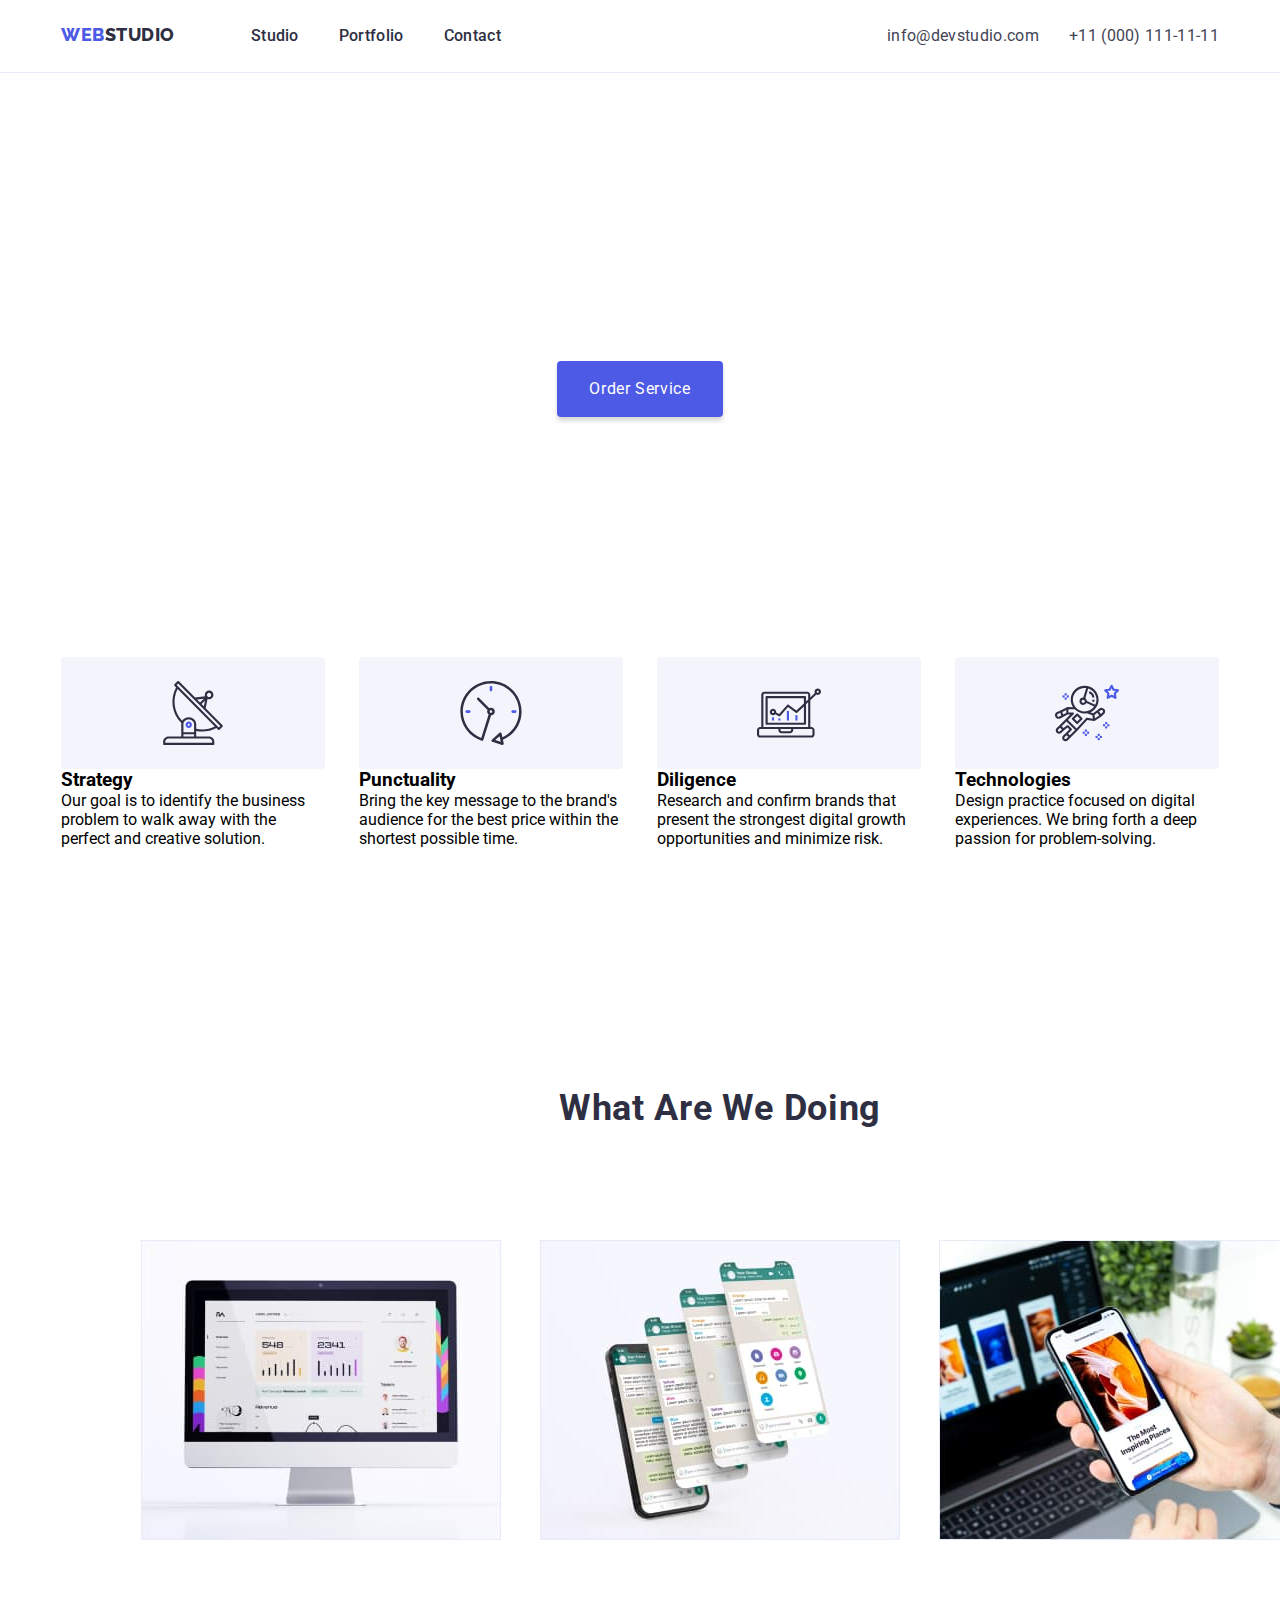
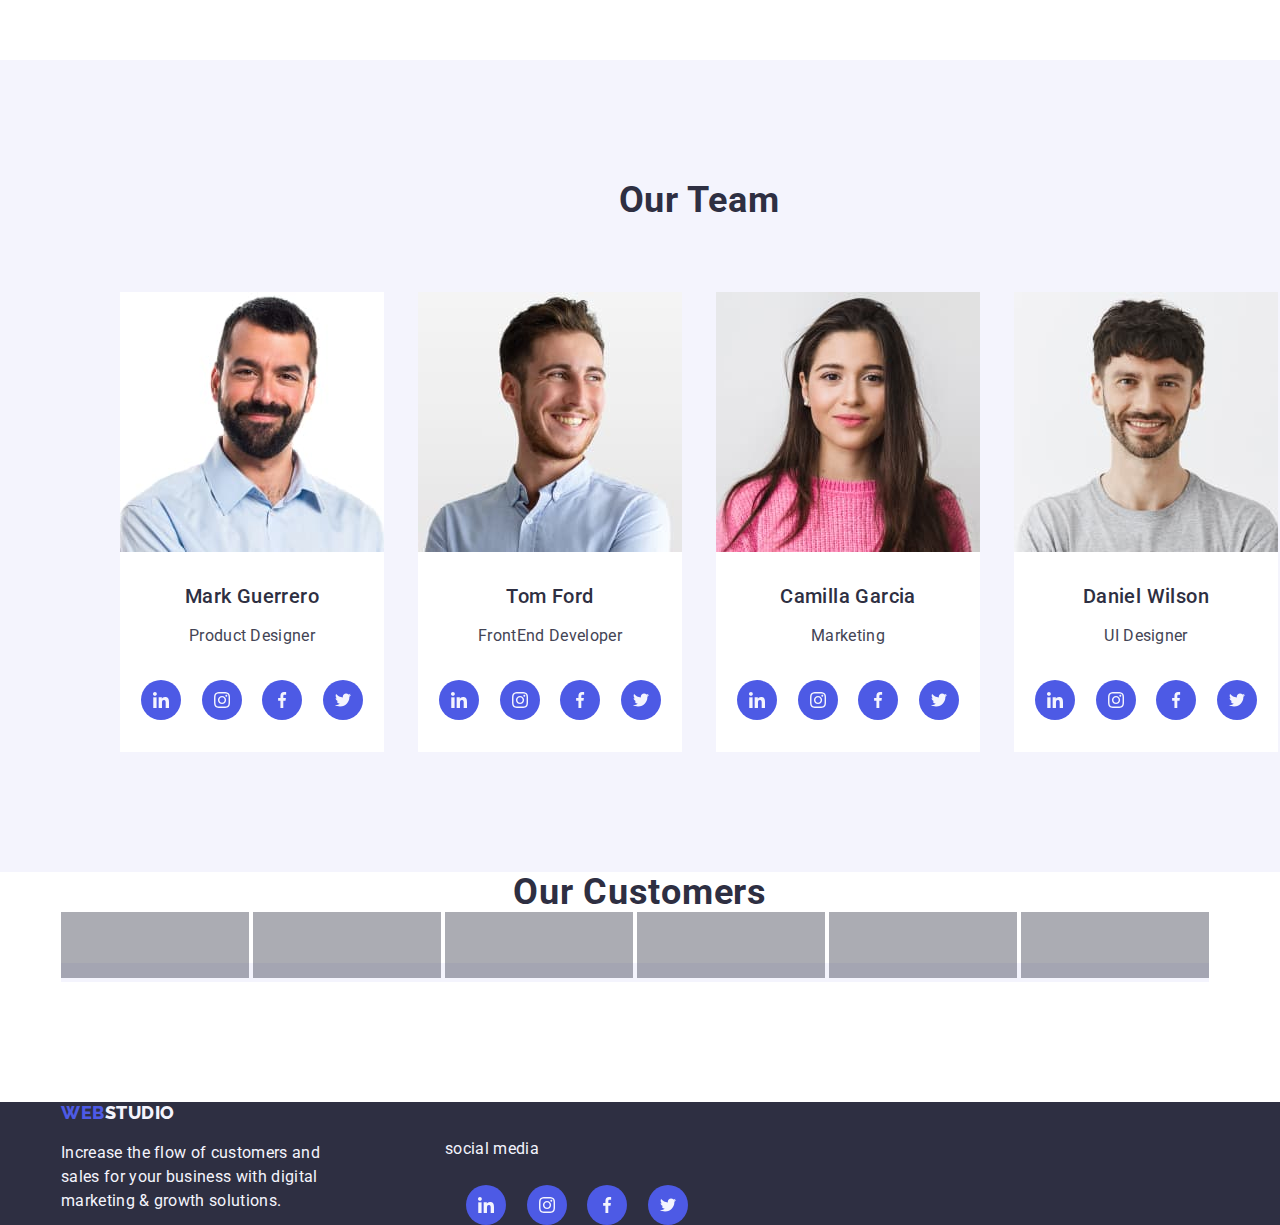
==== index.html @ 11d5bf64 "customer img" ====
<!DOCTYPE html>
<html lang="en">
    <head>
        <meta charset="UTF-8">
        <meta name="web company" content="awesomewebsite">
        <link rel="preconnect" href="https://fonts.googleapis.com">
        <link rel="preconnect" href="https://fonts.gstatic.com" crossorigin>
        <link href="https://fonts.googleapis.com/css2?family=Raleway:wght@800&family=Roboto:wght@400;500;700;900&display=swap" rel="stylesheet">
        <link rel="stylesheet" href="./css/styles.css">
        <link rel="stylesheet" href="https://cdnjs.cloudflare.com/ajax/libs/modern-normalize/2.0.0/modern-normalize.min.css" integrity="sha512-4xo8blKMVCiXpTaLzQSLSw3KFOVPWhm/TRtuPVc4WG6kUgjH6J03IBuG7JZPkcWMxJ5huwaBpOpnwYElP/m6wg==" crossorigin="anonymous" referrerpolicy="no-referrer" />
        <title>webcompany</title>
    </head>
    <body>
        <header class="nav-bar">
            <div class="container navcontainer">
                <nav>
                    <a href="./index.html" class="logo"><span class="web">WEB</span>STUDIO</a>
                    <ul class="nav-list">
                        <li class="nav-item"><a class="nav-item-link" href="./index.html">studio</a></li>
                        <li class="nav-item"><a class="nav-item-link" href="./portfolio.html">portfolio</a></li>
                        <li class="nav-item"><a class="nav-item-link" href="/">contact</a></li>
                    </ul>
                </nav>
                <address class="address">
                    <ul class="address-list">
                        <li class="address-item"><a class="address-item-link" href="mailto:info@devstudio.com">info@devstudio.com</a></li>
                        <li class="address-item"><a class="address-item-link" href="tel:+11000111-11-11">+11 (000) 111-11-11</a></li>
                    </ul>
                </address>
            </div>   
        </header>
        <main class="main">
            <section class="section-hero">
                <div class="container">
                    <h1 class="hero-title">Effective Solutions<br> For Your Business</h1>                    
                    <button type="button" class="hero-button">Order Service</button>
                </div>
            </section>
            <section class="section-feature">
                <div class="container">
                    <h2 class="feature-title" hidden>features</h2>
                    <ul class="features-list">
                        <li class="features-list-item">
                            <div class="features-list-item-container">
                                <svg class="features-list-item-icon">
                                    <use href="./images/icons.svg#antenna">
                                </svg>
                            </div>
                            <h3 class="feature-list-item-title">Strategy</h3>
                            <p class="feature-list-item-subtitle">Our goal is to identify the business problem to walk away with the perfect and creative solution. </p>
                        </li>
                        <li class="features-list-item">
                            <div class="features-list-item-container">
                                <svg class="features-list-item-icon">
                                    <use href="./images/icons.svg#clock">
                                </svg>
                            </div>
                            <h3 class="feature-list-item-title">Punctuality</h3>
                            <p class="feature-list-item-subtitle">Bring the key message to the brand's audience for the best price within the shortest possible time.</p>
                        </li>
                        <li class="features-list-item">
                            <div class="features-list-item-container">
                                <svg class="features-list-item-icon">
                                    <use href="./images/icons.svg#diagram">
                                </svg>
                            </div>
                            <h3 class="feature-list-item-title">Diligence</h3>
                            <p class="feature-list-item-subtitle">Research and confirm brands that present the strongest digital growth opportunities and minimize risk.</p>
                        </li>
                        <li class="features-list-item">
                            <div class="features-list-item-container">
                                <svg class="features-list-item-icon">
                                    <use href="./images/icons.svg#astronaut">
                                </svg>
                            </div>
                            <h3 class="feature-list-item-title">Technologies</h3>
                            <p class="feature-list-item-subtitle">Design practice focused on digital experiences. We bring forth a deep passion for problem-solving.</p>
                        </li>
                    </ul>
                </div>
            </section>
            <section class="section-services">
                <div class="container">
                    <h2 class="services-title">What are we doing</h2>
                    <ul class="services-list-pictures">
                        <li><img src="./images/img_1computer-2.jpg" class="services-list-pictures-item" alt="computer"></li>
                        <li><img src="./images/rectangle_71phone-2.jpg" class="services-list-pictures-item" alt="app"></li>
                        <li><img src="./images/img_3holding_phone-2.jpg" class="services-list-pictures-item" alt="holding phone"></li>
                    </ul>
                </div>
            </section>               
            <section class="section ourteam">
                <div class="container">
                    <h2 class="ourteam-title">Our Team</h2>
                    <ul class="ourteam-list">
                        <li class="ourteam-list-item">
                            <img src="./images/imgmark_2-2.jpg" alt="mark" height="260" width="264">
                            <div class="ourteam-list-item-card">
                                <h3 class="ourteam-list-item-title">Mark Guerrero</h3>
                                <p class="ourteam-list-item-subtitle">Product Designer</p>
                                <ul class="ourteam-list-item-icon">
                                    <li><a><div class="ourteam-list-item-icon-socmed-icon-svg linkedin"><svg class="ourteam-list-item-icon-socmed-icon linkedin"><use href="./images/icons.svg#linkedin"></use></svg></div></a></li>
                                    <li><a><div class="ourteam-list-item-icon-socmed-icon-svg instagram"><svg class="ourteam-list-item-icon-socmed-icon instagram"><use href="./images/icons.svg#instagram"></use></svg></div></a></li>
                                    <li><a><div class="ourteam-list-item-icon-socmed-icon-svg facebook"><svg class="ourteam-list-item-icon-socmed-icon facebook"><use href="./images/icons.svg#facebook"></use></svg></div></a></li>
                                    <li><a><div class="ourteam-list-item-icon-socmed-icon-svg twitter"><svg class="ourteam-list-item-icon-socmed-icon twitter"><use href="./images/icons.svg#twitter"></use></svg></div></a></li>
                                </ul>
                            </div>
                        </li>
                        <li class="ourteam-list-item">
                            <img src="./images/imgtom-2.jpg" alt="tom" height="260" width="264">
                            <div class="ourteam-list-item-card">
                                <h3 class="ourteam-list-item-title">Tom Ford</h3>
                                <p class="ourteam-list-item-subtitle">FrontEnd Developer</p>
                                <ul class="ourteam-list-item-icon">
                                    <li><a><div class="ourteam-list-item-icon-socmed-icon-svg linkedin"><svg class="ourteam-list-item-icon-socmed-icon linkedin"><use href="./images/icons.svg#linkedin"></use></svg></div></a></li>
                                    <li><a><div class="ourteam-list-item-icon-socmed-icon-svg instagram"><svg class="ourteam-list-item-icon-socmed-icon instagram"><use href="./images/icons.svg#instagram"></use></svg></div></a></li>
                                    <li><a><div class="ourteam-list-item-icon-socmed-icon-svg facebook"><svg class="ourteam-list-item-icon-socmed-icon facebook"><use href="./images/icons.svg#facebook"></use></svg></div></a></li>
                                    <li><a><div class="ourteam-list-item-icon-socmed-icon-svg twitter"><svg class="ourteam-list-item-icon-socmed-icon twitter"><use href="./images/icons.svg#twitter"></use></svg></div></a></li>
                                </ul>
                            </div>
                        </li>
                        <li class="ourteam-list-item">
                            <img src="./images/imgcamila-2.jpg" alt="Camilla" height="260" width="264">
                            <div class="ourteam-list-item-card">
                                <h3 class="ourteam-list-item-title">Camilla Garcia</h3>
                                <p class="ourteam-list-item-subtitle">Marketing</p>
                                <ul class="ourteam-list-item-icon">
                                    <li><a><div class="ourteam-list-item-icon-socmed-icon-svg linkedin"><svg class="ourteam-list-item-icon-socmed-icon linkedin"><use href="./images/icons.svg#linkedin"></use></svg></div></a></li>
                                    <li><a><div class="ourteam-list-item-icon-socmed-icon-svg instagram"><svg class="ourteam-list-item-icon-socmed-icon instagram"><use href="./images/icons.svg#instagram"></use></svg></div></a></li>
                                    <li><a><div class="ourteam-list-item-icon-socmed-icon-svg facebook"><svg class="ourteam-list-item-icon-socmed-icon facebook"><use href="./images/icons.svg#facebook"></use></svg></div></a></li>
                                    <li><a><div class="ourteam-list-item-icon-socmed-icon-svg twitter"><svg class="ourteam-list-item-icon-socmed-icon twitter"><use href="./images/icons.svg#twitter"></use></svg></div></a></li>
                                </ul>
                            </div>
                        </li>
                        <li class="ourteam-list-item">
                            <img src="./images/imgdaniel-2.jpg" alt="Daniel" height="260" width="264">
                            <div class="ourteam-list-item-card">
                                <h3 class="ourteam-list-item-title">Daniel Wilson</h3>
                                <p class="ourteam-list-item-subtitle">UI Designer</p>
                                <ul class="ourteam-list-item-icon">
                                    <li><a><div class="ourteam-list-item-icon-socmed-icon-svg linkedin"><svg class="ourteam-list-item-icon-socmed-icon linkedin"><use href="./images/icons.svg#linkedin"></use></svg></div></a></li>
                                    <li><a><div class="ourteam-list-item-icon-socmed-icon-svg instagram"><svg class="ourteam-list-item-icon-socmed-icon instagram"><use href="./images/icons.svg#instagram"></use></svg></div></a></li>
                                    <li><a><div class="ourteam-list-item-icon-socmed-icon-svg facebook"><svg class="ourteam-list-item-icon-socmed-icon facebook"><use href="./images/icons.svg#facebook"></use></svg></div></a></li>
                                    <li><a><div class="ourteam-list-item-icon-socmed-icon-svg twitter"><svg class="ourteam-list-item-icon-socmed-icon twitter"><use href="./images/icons.svg#twitter"></use></svg></div></a></li>
                                </ul>
                            </div>
                        </li>
                    </ul>
                </div>
            </section>
            <section class="section ourcustomers">
                <div class="container">
                    <h2 class="ourcustomers-title"> Our Customers</h2>
                    <ul class="ourcustomers-list">
                        <li class="ourcustomers-list-item">
                            <svg class="ourcustomers-list-item-icons">
                                <use href="./images/icons.svg#client-1">
                            </svg>
                        </li>
                        <li class="ourcustomers-list-item">
                            <svg class="ourcustomers-list-item-icons">
                                <use href="./images/icons.svg#client-2">
                            </svg>
                        </li>
                        <li class="ourcustomers-list-item">
                            <svg class="ourcustomers-list-item-icons">
                                <use href="./images/icons.svg#client-3">
                            </svg>
                        </li>
                        <li class="ourcustomers-list-item">
                            <svg class="ourcustomers-list-item-icons">
                                <use href="./images/icons.svg#client-4">
                            </svg>
                        </li>
                        <li class="ourcustomers-list-item">
                            <svg class="ourcustomers-list-item-icons">
                                <use href="./images/icons.svg#client-5">
                            </svg>
                        </li>
                        <li class="ourcustomers-list-item">
                            <svg class="ourcustomers-list-item-icons">
                                <use href="./images/icons.svg#client-6">
                            </svg>
                        </li>
                    </ul>

                </div>
            </section>
        </main>
        <footer>
            <div class="container footer-container">
                <div class="footer-content-left">                
                    <a href="/index.html" class="logo-lower"><span class="web">WEB</span>STUDIO</a>
                    <p class="footer-content">Increase the flow of customers and sales for your business with digital marketing & growth solutions.</p>
                </div>
                <div class="footer-content-right">
                    <p class="footer-content content-right">social media</p>
                    <ul class="footer-icon-list-item-icon">
                        <li><div class="footer-icon-list-item-icon-svg linkedin"><svg class="footer-list-item-icon-socmed-icon linkedin"><use href="./images/icons.svg#linkedin"></use></svg></div></li>
                        <li><div class="footer-icon-list-item-icon-svg instagram"><svg class="footer-list-item-icon-socmed-icon instagram"><use href="./images/icons.svg#instagram"></use></svg></div></li>
                        <li><div class="footer-icon-list-item-icon-svg facebook"><svg class="footer-list-item-icon-socmed-icon facebook"><use href="./images/icons.svg#facebook"></use></svg></div></li>
                        <li><div class="footer-icon-list-item-icon-svg twitter"><svg class="footer-list-item-icon-socmed-icon twitter"><use href="./images/icons.svg#twitter"></use></svg></div></li>
                    </ul>
    
                </div>
            </div>
        </footer>
    </body>
</html>
---- css/styles.css ----
*,*::before,*::after {
    margin: 0px;
    padding: 0px;
    border: 0px;
    box-sizing: border-box;}
:root {
    --iris:#4D5AE5;
    --ocean:#404BBF;
    --navyblue:#2E2F42;
    --green:#31D0AA;
    --slate:#434455;
    --light-slate:#8E8F99;
    --cornflower:#E7E9FC;
    --cloud:#F4F4FD;
    --navy-blue-modal:#2E2F4266;
    --grey:#2E2F42B2;
    --white:#FFFFFF;
    --dairy:#FCFCFC;}
body {
    font-family: 'roboto',sans-serif;}
nav {
    display: flex;
    gap: 76px;
}
address {
    font-style: normal}
ul {
    list-style-type: none;
    margin: 0;
    padding: 0;}
button {
    font-family: inherit;
    border:unset;
    outline: none;
    cursor: pointer;}
img {
    display: block;}
a {
    text-decoration: none;}
.container {
    width: 1158px;
    margin: 0 auto;}
section {
    padding-bottom: 120px;}
.logo {
    color: var(--navyblue);
    font-family: 'Raleway',sans-serif;
    font-size: 18px;
    font-style: normal;
    font-weight: 800;
    line-height: 21px; /* 116.667% */
    letter-spacing: 0.54px;
    text-transform: uppercase;}
.logo-lower {
    color: var(--cloud);
    font-family: 'Raleway',sans-serif;
    font-size: 18px;
    font-style: normal;
    font-weight: 800;
    line-height: 21px; /* 116.667% */
    letter-spacing: 0.54px;
    text-transform: uppercase;}
.web {
    color: var(--iris)}
.nav-bar {
    padding: 24px;
    border-bottom: 1px solid var(--cornflower);
}
.navcontainer {
    display: flex;
    justify-content: space-between;

}
.nav-list {
    display:inline-flex;
    gap: 40px;
}
 .nav-item {
    text-transform: capitalize;}
.nav-item-link:hover, .nav-item-link:focus, .nav-item-link:active, .address-item-link:hover, .address-item-link:focus, .address-item-link:active {
    color: var(--ocean);}
.nav-item-link {
    color: var(--navyblue);
    font-size: 16px;
    font-weight: 500;
    line-height: 24px; /* 150% */
    letter-spacing: 0.32px;}
.address-list {
    display:inline-flex;
    gap: 30px;
}
.address-item-link {
    color: var(--slate);
    font-size: 16px;
    line-height: 24px; /* 150% */
    letter-spacing: 0.32px;}
.section-hero {
    display:flex;
    background-image: url("/images/hero-bg.jpeg");
    background-size: 100%;
    background-repeat: no-repeat;
    background-position: center;
    flex-shrink: 0;
    padding: 120px;
}
.hero-title {
    color: var(--white);
    text-align: center;
    font-size: 56px;
    font-weight: 700;
    line-height: 60px; /* 107.143% */
    letter-spacing: 1.12px;
    margin-bottom: 48px;}
.hero-button{
    display:block;
    margin: 0 auto;
    background: var(--iris);
    color: var(--white);
    font-size: 16px;
    line-height: 24px;
    letter-spacing: 0.64px;
    cursor: pointer;
    border-radius: 4px;
    box-shadow: 0px 4px 4px 0px rgba(0, 0, 0, 0.15);
    padding : 16px 32px}
.hero-button:hover {
    background-color: var(--ocean);}
.hero-button:focus {
    background-color: var(--ocean);}
.feature-section {
    width: 1440px;
    height: 2592px;
    padding-top:120px;
}
.features-list {
    margin-top: 120px;
    display: flex;
    justify-content: space-between;
    gap: 8px;

}
.features-list-item{
    width: 264px;
    flex-direction: column;
    align-items: flex-start;
}
.features-list-item-container{
    background-color: var(--cloud);
    display: flex;
    justify-content: center;
    align-items: center;
    width: 264px;
    height: 112px;
    flex-shrink: 0;
    gap: 8px;
    border-radius: 4px;
}
.features-list-item-icon {
    width: 64px;
    height: 64px;
    background-color: var(--cloud);
}
.features-list-item-title, .ourteam-list-item-title, .demo-list-item-title {
    color: var(--navyblue);
    font-size: 20px;
    font-weight: 500;
    line-height: 24px; /* 120% */
    letter-spacing: 0.4px;
    margin-bottom: 8px;
}
.features-list-item-subtitle, .ourteam-list-item-subtitle, .demo-list-item-subtitle {
    color: var(--slate);
    font-size: 16px;
    line-height: 24px; /* 150% */
    letter-spacing: 0.32px;
}
.section-services {
    width: 1440px;
    padding: 120px;
}
.services-title {
    color: var(--navyblue);
    text-align: center;
    font-size: 36px;
    font-weight: 700;
    line-height: 40px; /* 111.111% */
    letter-spacing: 0.72px;
    text-transform: capitalize;
}
.services-list-pictures {
    display: flex;
    justify-content: space-between;
    gap: 24px;
    margin-top: 112px;
}
.services-list-pictures-item {
    width: 360px;
    height: 300px;
}
.ourteam {
    background-color: var(--cloud);
    padding: 120px;
}
.ourteam-title {
    color: var(--navyblue);
    text-align: center;
    font-size: 36px;
    font-weight: 700;
    line-height: 40px; /* 111.111% */
    letter-spacing: 0.72px;
    text-transform: capitalize;
}
.ourteam-list {
    display: flex;
    justify-content: space-between;
    margin-top: 72px;
    gap: 24px;
}
.ourteam-list-item-card {
    display: flex;
    flex-direction: column;
    justify-content: center;
    align-items: center;
    gap: 8px;
    padding-top: 32px;
    padding-bottom: 32px;
    border-radius: 0px 0px 4px 4px;
}
.ourteam-list-item{
    background-color: var(--white);
}
.ourteam-list-item-icon{
    display:flex;
    justify-content: space-evenly;
    width: 264px;
    margin-top: 24px;
    
}
.ourteam-list-item-icon-socmed-icon-svg{
    display:flex;
    justify-content: center;
    align-items: center;
    background-color: var(--iris);
    flex-shrink: 0;
    width: 40px;
    height: 40px;
    border-radius: 50%;
}
.ourteam-list-item-icon-socmed-icon-svg:hover{
    background-color: var(--ocean);
}
.ourteam-list-item-icon-socmed-icon{
    display: flex;
    justify-content: center;
    align-items: center;
    width: 16px;
    height: 16px;
}
.ourcustomers-title {
    color: var(--navyblue);
    text-align: center;
    font-size: 36px;
    font-weight: 700;
    line-height: 40px; /* 111.111% */
    letter-spacing: 0.72px;
    text-transform: capitalize;
}
.ourcustomers-list-item {
    display: inline;
    justify-content: space-between;
    margin-top: 72px;
    gap: 24px;
    background-color: var(--cloud);
}
.ourcustomers-list-item-icons{
    width: 188px;
    height: 66px;
    background-color: var(--navy-blue-modal);

}
.filter {
    padding: 96px 0 72px;
}
.filter-list {
    text-transform: capitalize;
    list-style-type: none;
    display:flex;
    align-content: center;
    justify-content: center;
    gap: 24px;
}
.filter-list-item button{
    background-color: var(--cloud);
    color: var(--iris);
    font-size: 16px;
    line-height: 24px;
    letter-spacing: 0.64px;
    padding: 12px 24px;
    cursor: pointer;
    border: 1px solid var(--cornflower);
    border-radius: 4px;
    box-shadow: black;
}
.filter-list-item button:hover, .filter-list-item .hero-button:focus {
    background-color: var(--ocean);
    color: var(--white);
    border: 1px solid var(--ocean);
}
.demo {
    background-color: var(--white)
    padding-top 0;
}
.demo-list {
    display: flex;
    flex-wrap: wrap;
    justify-content: center;
    column-gap: 24px;
    row-gap: 48px;

}
.demo-list-item {
    width: 360px;
    height: 420px;
    padding-bottom: 0px;
    gap: 32px;
    flex-shrink: 0;
    border: 1px solid var(--cornflower);
}
.demo-list-item-card{
    background-color: var(--white);
    flex-direction: column;
    align-items: flex-start;
    align-self: stretch;
    padding: 0 16px;

}
.demo-list-item-pictures {
    width: 360px;
}
.portfolio-overlay-text::before{

}
.portfolio-overlay-text::after{
    
}
.demo-list-item-subtitle {
    color: var(--SLATE);
    font-size: 16px;
    font-weight: 400;
    line-height: 24px; /* 150% */
    letter-spacing: 0.32px;
}
footer {
    margin: 100px o;
    background-color: var(--navyblue);
}
.footer-container {
    display:flex;
    flex-shrink: 0;
}
.footer-content {
    width: 264px;
    margin-top: 17.5px;
    color: var(--cloud);
    font-size: 16px;
    line-height: 24px; /* 150% */
    letter-spacing: 0.32px;
}
.footer-content-right{
    padding-left:120px;
    width: 264px;
    margin-top: 17.5px;
    color: var(--cloud);
    font-size: 16px;
    line-height: 24px; /* 150% */
    letter-spacing: 0.32px;
}
.footer-icon-list-item-icon{
    display:flex;
    justify-content: space-evenly;
    width: 264px;
    margin-top: 24px;
}
.footer-icon-list-item-icon-svg{
    display:flex;
    justify-content: center;
    align-items: center;
    background-color: var(--iris);
    flex-shrink: 0;
    width: 40px;
    height: 40px;
    border-radius: 50%;
}
.footer-list-item-icon-socmed-icon{
    background-color: var(--iris);
    width: 16px;
    height: 16px;
    flex-shrink: 0;
}
.footer-list-item-icon-socmed-icon:hover{
    background-color: var(--green);
}
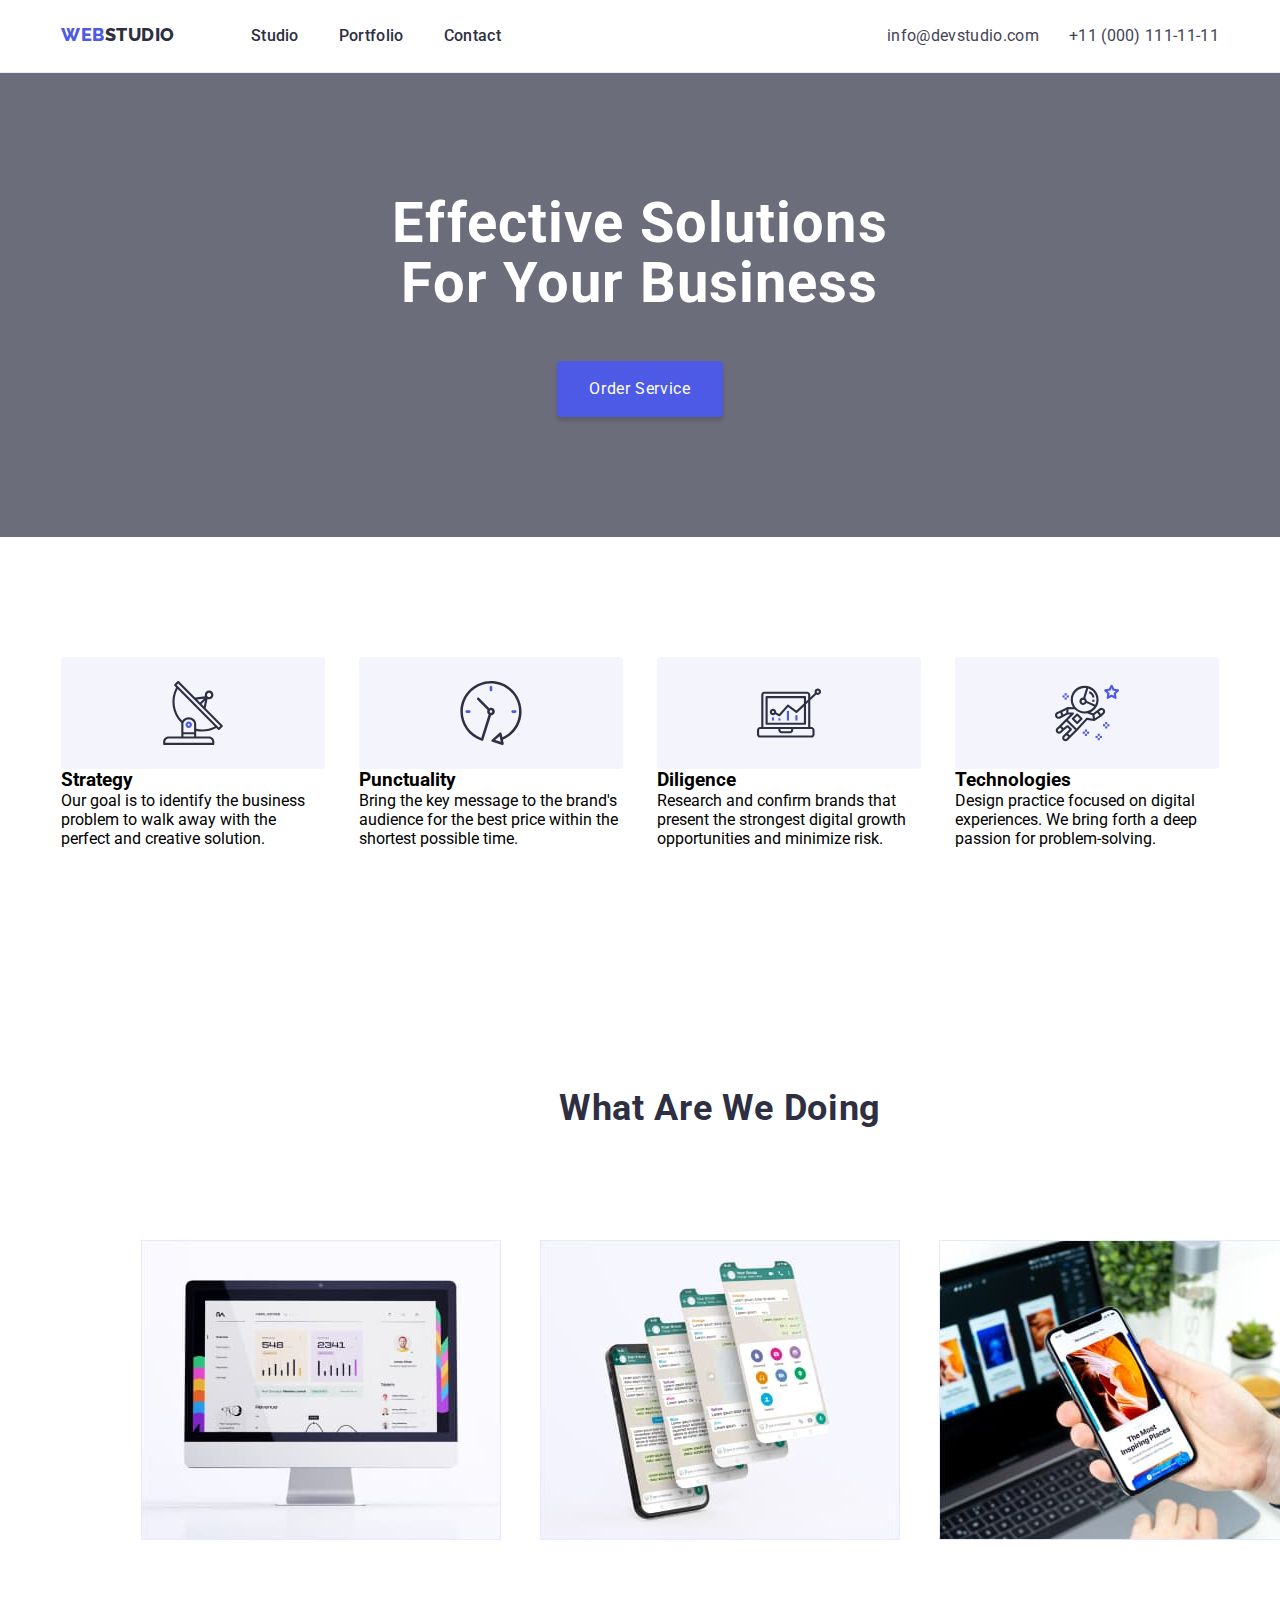
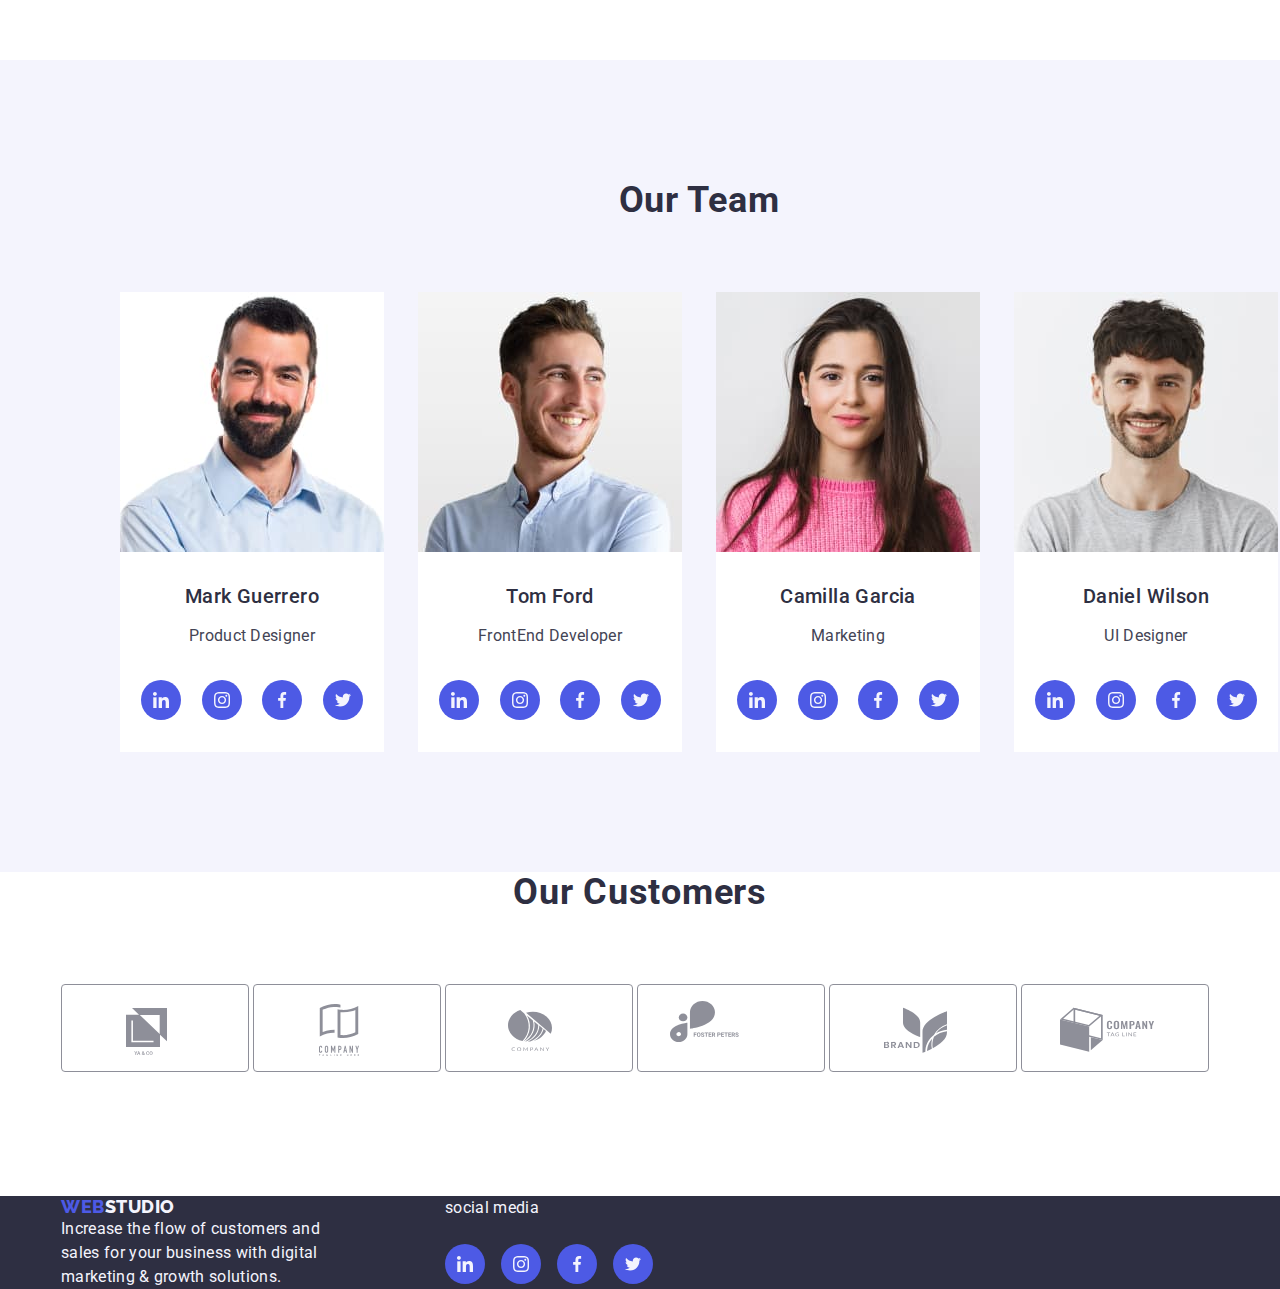
==== commit 34067606: "fix svg files" ====
--- a/index.html
+++ b/index.html
@@ -201,7 +201,6 @@
                         <li><div class="footer-icon-list-item-icon-svg facebook"><svg class="footer-list-item-icon-socmed-icon facebook"><use href="./images/icons.svg#facebook"></use></svg></div></li>
                         <li><div class="footer-icon-list-item-icon-svg twitter"><svg class="footer-list-item-icon-socmed-icon twitter"><use href="./images/icons.svg#twitter"></use></svg></div></li>
                     </ul>
-    
                 </div>
             </div>
         </footer>
--- a/css/styles.css
+++ b/css/styles.css
@@ -75,7 +75,7 @@
     display:inline-flex;
     gap: 40px;
 }
- .nav-item {
+.nav-item {
     text-transform: capitalize;}
 .nav-item-link:hover, .nav-item-link:focus, .nav-item-link:active, .address-item-link:hover, .address-item-link:focus, .address-item-link:active {
     color: var(--ocean);}
@@ -96,7 +96,7 @@
     letter-spacing: 0.32px;}
 .section-hero {
     display:flex;
-    background-image: url("/images/hero-bg.jpeg");
+    background-image:linear-gradient(rgba(46, 47, 66, 0.7), rgba(46, 47, 66, 0.7)), url("/images/hero-bg.jpeg");
     background-size: 100%;
     background-repeat: no-repeat;
     background-position: center;
@@ -266,17 +266,24 @@
     text-transform: capitalize;
 }
 .ourcustomers-list-item {
-    display: inline;
-    justify-content: space-between;
+    display: inline-block;
+    align-items: center;
+    width: 188px;
+    height: 88px;
     margin-top: 72px;
     gap: 24px;
-    background-color: var(--cloud);
+    border-radius: 4px;
+    border: 1px solid var(--light-slate);
+
 }
 .ourcustomers-list-item-icons{
-    width: 188px;
-    height: 66px;
-    background-color: var(--navy-blue-modal);
-
+    display:block;
+    width: 104px;
+    height: 56px;
+    margin-top: 16px;
+    margin-left: 32px;
+    margin-right: 32px;
+    margin-bottom: 16px;
 }
 .filter {
     padding: 96px 0 72px;
@@ -337,11 +344,12 @@
 .demo-list-item-pictures {
     width: 360px;
 }
-.portfolio-overlay-text::before{
-
+
+.portfolio-overlay-text{
+    background: var(--green);
 }
 .portfolio-overlay-text::after{
-    
+
 }
 .demo-list-item-subtitle {
     color: var(--SLATE);
@@ -360,16 +368,14 @@
 }
 .footer-content {
     width: 264px;
-    margin-top: 17.5px;
     color: var(--cloud);
     font-size: 16px;
     line-height: 24px; /* 150% */
     letter-spacing: 0.32px;
 }
 .footer-content-right{
-    padding-left:120px;
-    width: 264px;
-    margin-top: 17.5px;
+    margin-left:120px;
+    width: 264px;
     color: var(--cloud);
     font-size: 16px;
     line-height: 24px; /* 150% */
@@ -377,7 +383,7 @@
 }
 .footer-icon-list-item-icon{
     display:flex;
-    justify-content: space-evenly;
+    gap: 16px;
     width: 264px;
     margin-top: 24px;
 }
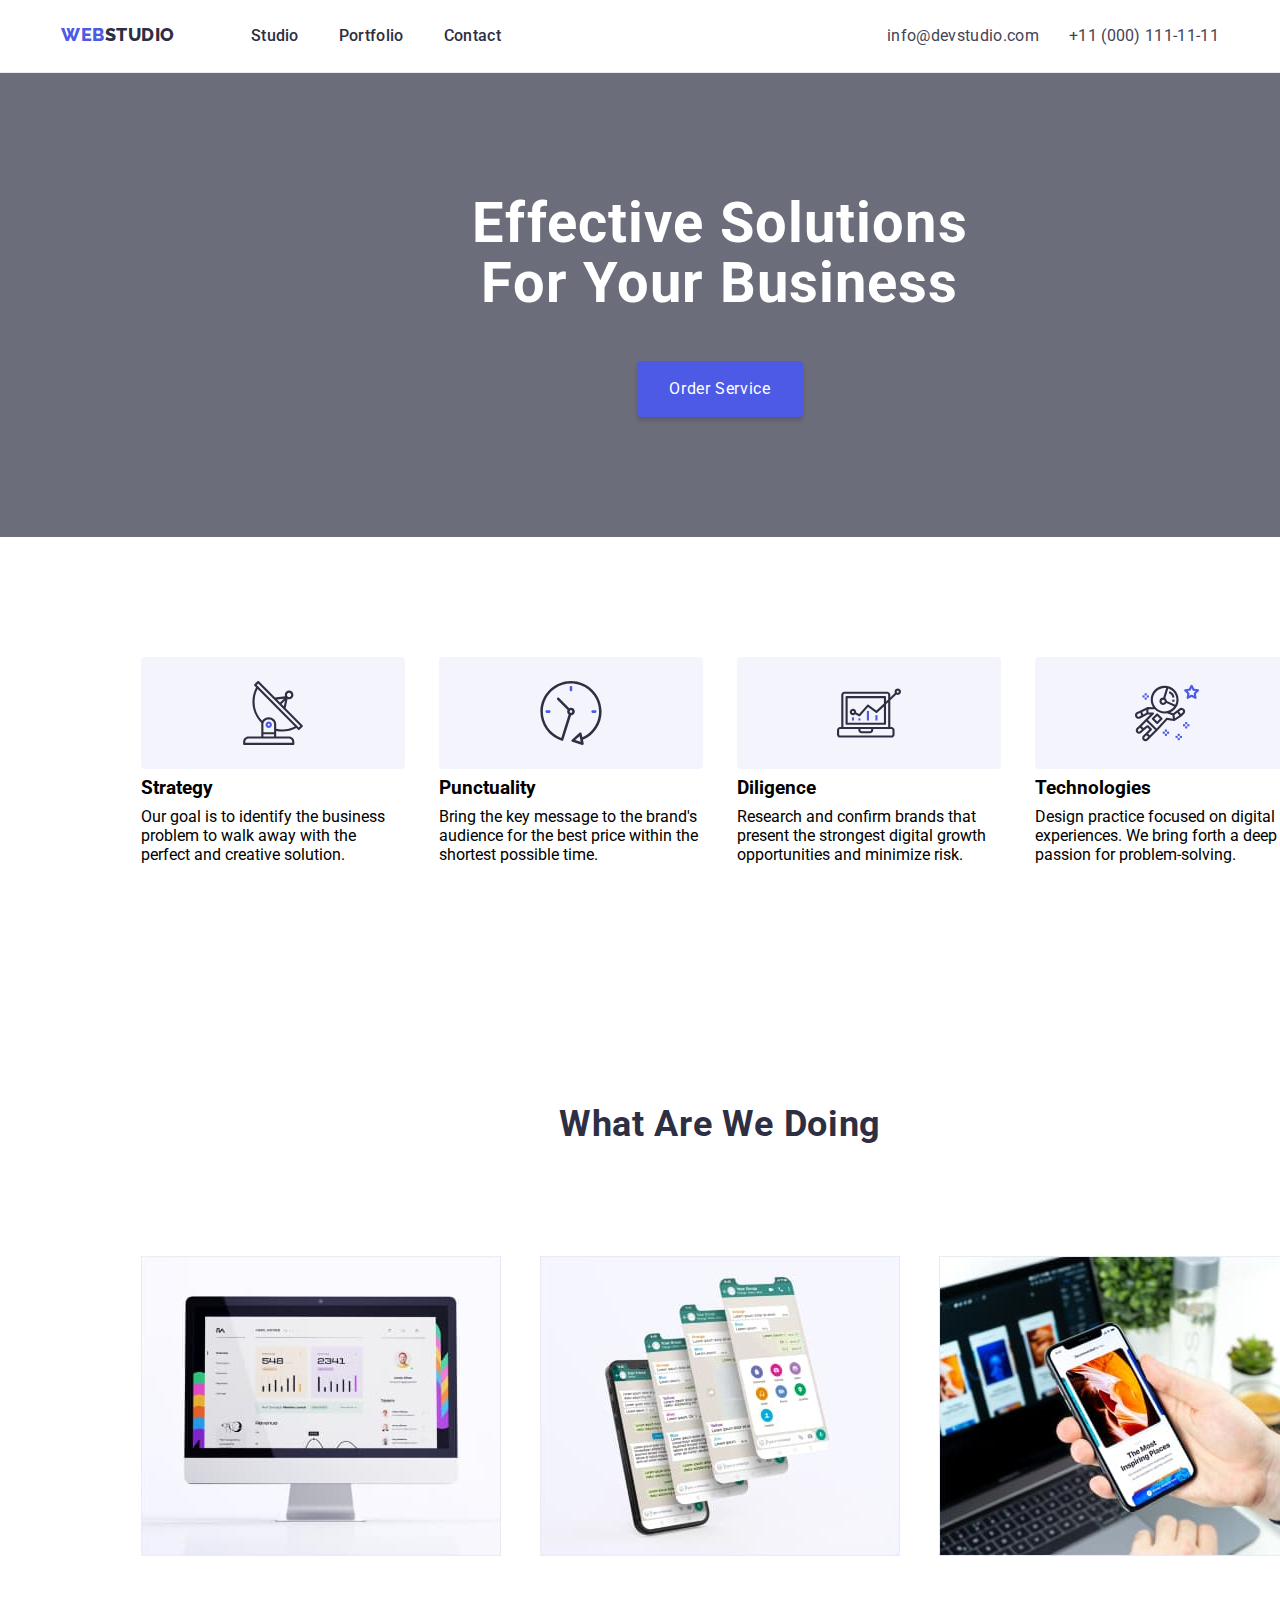
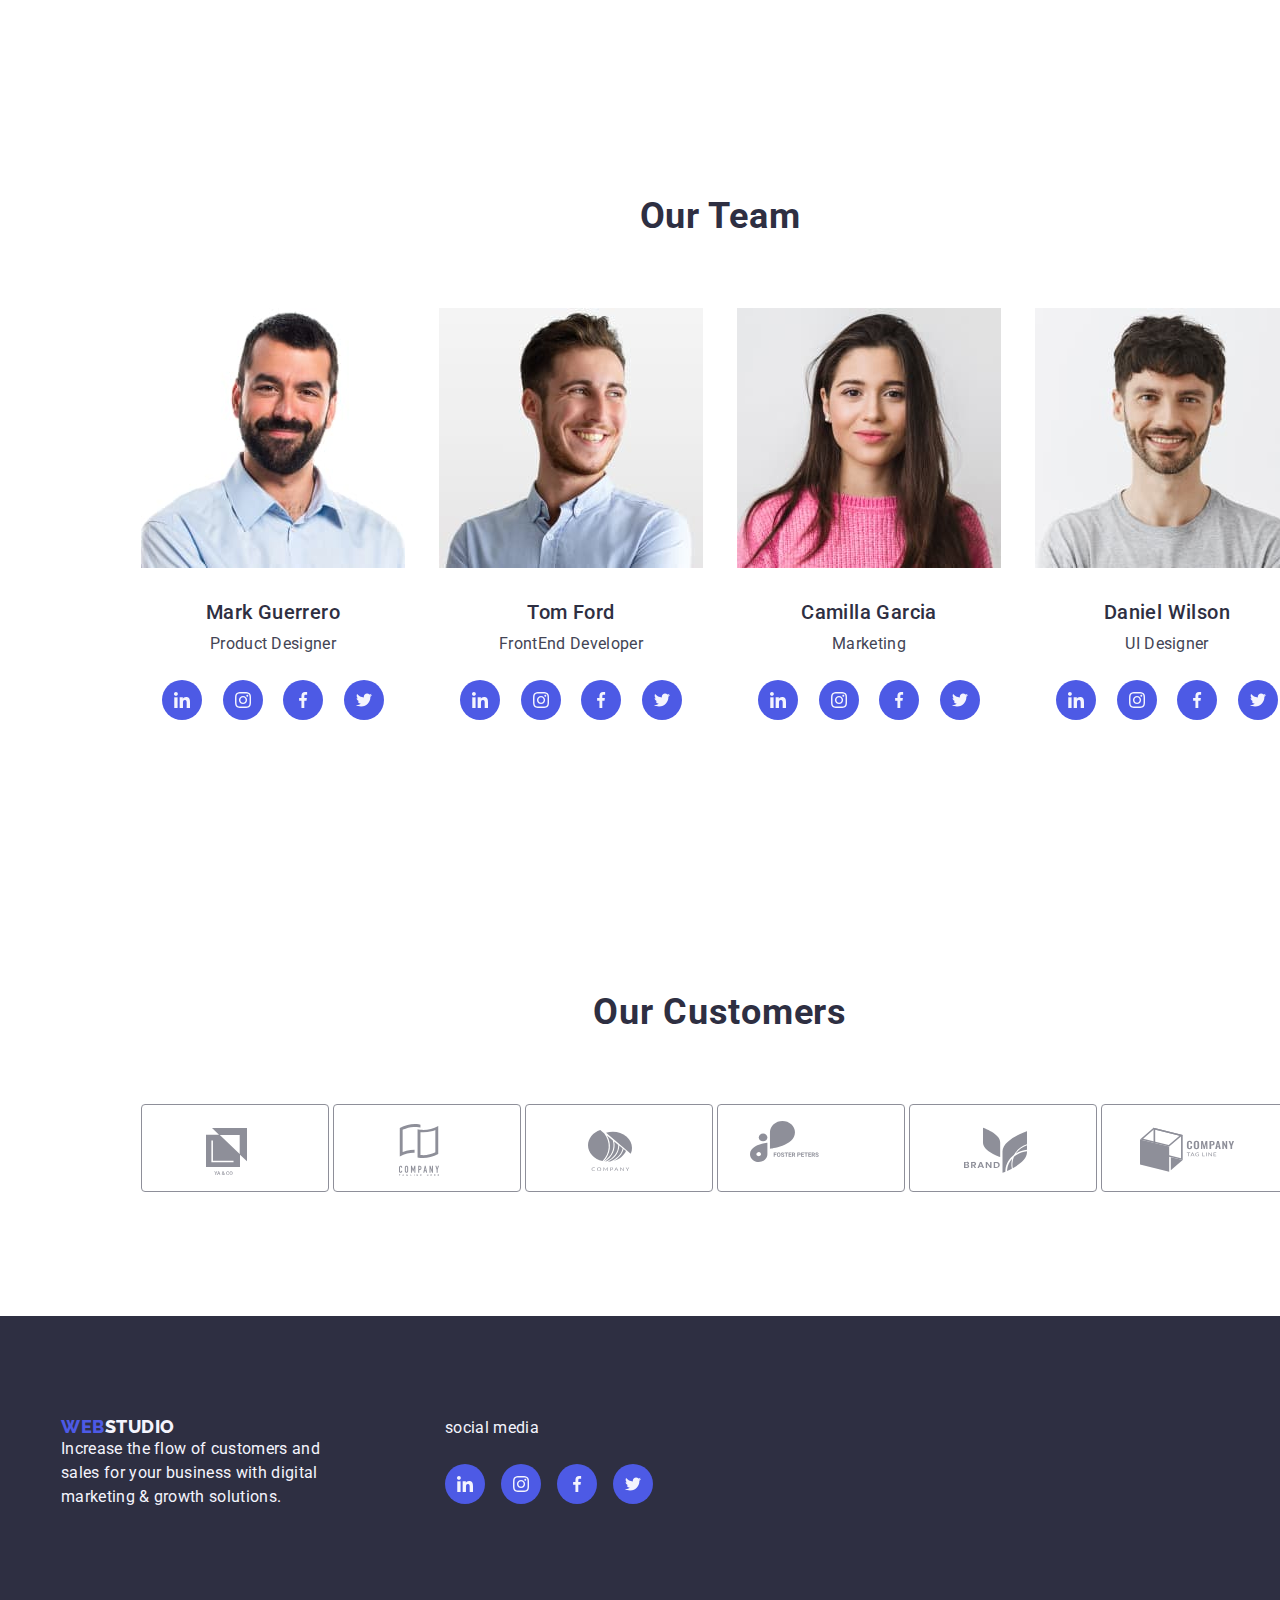
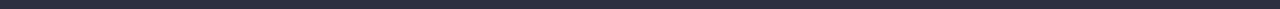
==== commit 61eb0882: "padding set to global. width set global" ====
--- a/index.html
+++ b/index.html
@@ -30,13 +30,13 @@
             </div>   
         </header>
         <main class="main">
-            <section class="section-hero">
+            <section class="section section-hero">
                 <div class="container">
                     <h1 class="hero-title">Effective Solutions<br> For Your Business</h1>                    
-                    <button type="button" class="hero-button">Order Service</button>
-                </div>
-            </section>
-            <section class="section-feature">
+                    <button type="button" class="hero-button" data-modal-open>Order Service</button>
+                </div>
+            </section>
+            <section class="section section-feature">
                 <div class="container">
                     <h2 class="feature-title" hidden>features</h2>
                     <ul class="features-list">
@@ -79,7 +79,7 @@
                     </ul>
                 </div>
             </section>
-            <section class="section-services">
+            <section class="section section-services">
                 <div class="container">
                     <h2 class="services-title">What are we doing</h2>
                     <ul class="services-list-pictures">
@@ -89,7 +89,7 @@
                     </ul>
                 </div>
             </section>               
-            <section class="section ourteam">
+            <section class="section section-ourteam">
                 <div class="container">
                     <h2 class="ourteam-title">Our Team</h2>
                     <ul class="ourteam-list">
@@ -148,7 +148,7 @@
                     </ul>
                 </div>
             </section>
-            <section class="section ourcustomers">
+            <section class="section section-ourcustomers">
                 <div class="container">
                     <h2 class="ourcustomers-title"> Our Customers</h2>
                     <ul class="ourcustomers-list">
@@ -204,5 +204,20 @@
                 </div>
             </div>
         </footer>
+        <div class="modal is-hidden" data-modal >
+            <div class="modal-content">
+                <button class="modal-content-button" data-modal-close><svg class="modal-content-icon"><use class="modal-content-icon-svg" href="./images/icons.svg#close"></use></svg></button>
+                <form class="model-form">
+                    <label class="modal-form-username" for="user_email">Email</label>
+                    <input class="modal-form-username-input" type="email" name="email" id="user_email" placeholder="johndoe@example.com" required/>
+                  
+                    <label class="modal-form-password" for="user_password">Password</label>
+                    <input class="modal-form-password-input" type="password" name="password" id="user_password" minlength="6" maxlength="12" pattern="^(?=.*\d)(?=.*[a-z])(?=.*[A-Z])(?!.*\s).*$" title="Please include at least 1 uppercase character, 1 lowercase character, and 1 number." required/>
+                  
+                    <button class="modal-form-submit" type="submit">Submit</button>
+                  </form>
+            </div>
+        </div>
+        <script src="./js/modal.js"></script>
     </body>
 </html>--- a/css/styles.css
+++ b/css/styles.css
@@ -40,8 +40,9 @@
 .container {
     width: 1158px;
     margin: 0 auto;}
-section {
-    padding-bottom: 120px;}
+.section {
+    padding: 120px 0;
+    width: 1440px;}
 .logo {
     color: var(--navyblue);
     font-family: 'Raleway',sans-serif;
@@ -76,8 +77,10 @@
     gap: 40px;
 }
 .nav-item {
-    text-transform: capitalize;}
-.nav-item-link:hover, .nav-item-link:focus, .nav-item-link:active, .address-item-link:hover, .address-item-link:focus, .address-item-link:active {
+    text-transform: capitalize;
+    position: relative;
+}
+.nav-item:hover .nav-item-link, .address-item-link:hover, .address-item-link:focus, .address-item-link:active {
     color: var(--ocean);}
 .nav-item-link {
     color: var(--navyblue);
@@ -85,6 +88,20 @@
     font-weight: 500;
     line-height: 24px; /* 150% */
     letter-spacing: 0.32px;}
+.nav-item:hover .nav-item-link::after {
+    width:100%;
+    background-color:var(--ocean);
+}
+.nav-item-link::after{
+    content:'';
+    height: 4px;
+    position: absolute;
+    border-radius: 2px;
+    border: 4px;
+    left:0;
+    bottom: -25px;
+
+}
 .address-list {
     display:inline-flex;
     gap: 30px;
@@ -101,7 +118,6 @@
     background-repeat: no-repeat;
     background-position: center;
     flex-shrink: 0;
-    padding: 120px;
 }
 .hero-title {
     color: var(--white);
@@ -128,12 +144,9 @@
 .hero-button:focus {
     background-color: var(--ocean);}
 .feature-section {
-    width: 1440px;
     height: 2592px;
-    padding-top:120px;
 }
 .features-list {
-    margin-top: 120px;
     display: flex;
     justify-content: space-between;
     gap: 8px;
@@ -143,6 +156,10 @@
     width: 264px;
     flex-direction: column;
     align-items: flex-start;
+}
+.feature-list-item-title{
+    margin-top: 8px;
+    margin-bottom: 8px;
 }
 .features-list-item-container{
     background-color: var(--cloud);
@@ -173,10 +190,6 @@
     font-size: 16px;
     line-height: 24px; /* 150% */
     letter-spacing: 0.32px;
-}
-.section-services {
-    width: 1440px;
-    padding: 120px;
 }
 .services-title {
     color: var(--navyblue);
@@ -221,7 +234,6 @@
     flex-direction: column;
     justify-content: center;
     align-items: center;
-    gap: 8px;
     padding-top: 32px;
     padding-bottom: 32px;
     border-radius: 0px 0px 4px 4px;
@@ -343,23 +355,38 @@
 }
 .demo-list-item-pictures {
     width: 360px;
-}
-
-.portfolio-overlay-text{
-    background: var(--green);
-}
-.portfolio-overlay-text::after{
-
-}
-.demo-list-item-subtitle {
-    color: var(--SLATE);
+    height: 360px;
+}
+.demo-list-item-list{
+    position: relative;
+    overflow: hidden;
+}
+.demo-list-item-list:hover .demo-list-item-subtitle-2{
+    top:0;
+}
+.demo-list-item-subtitle{
+    color: var(--slate);
     font-size: 16px;
     font-weight: 400;
     line-height: 24px; /* 150% */
     letter-spacing: 0.32px;
 }
+.demo-list-item-subtitle-2{
+    background-color: var(--iris);
+    color: var(--white);
+    font-size: 16px;
+    font-weight: 400;
+    line-height: 24px; /* 150% */
+    letter-spacing: 0.32px;
+    display: block;
+    width: 360px;
+    height:360px;
+    position:absolute;
+    top: 360px;
+    transition: top 250ms cubic-bezier(0.4, 0, 0.2, 1);
+}
 footer {
-    margin: 100px o;
+    padding: 100px 0;
     background-color: var(--navyblue);
 }
 .footer-container {
@@ -405,4 +432,55 @@
 }
 .footer-list-item-icon-socmed-icon:hover{
     background-color: var(--green);
-}+}
+.modal{
+    position: absolute;
+    top:50%;
+    left:50%;
+    transform: translate(-50%, -50%);
+}
+.is-hidden{
+    display: none;
+}
+.modal-content{
+    width: 408px;
+    height: 584px;
+    background-color: #31D0AA;
+}
+.modal-content-button{
+    margin-top: 50px;
+    margin-left: 350px;
+    display:flex;
+    justify-content: center;
+    align-items: center;
+    background-color: var(--iris);
+    flex-shrink: 0;
+    width: 40px;
+    height: 40px;
+    border-radius: 50%;
+}
+.modal-content-icon{
+    width: 40px;
+    height: 40px;
+    border-radius: 50%;
+}
+.modal-content-icon-svg{
+    fill: var(--light-slate);
+    display:flex;
+    justify-content: space-evenly;
+    width: 264px;
+    margin-top: 24px;
+}
+.modal-form{
+    display:flex;
+    flex-shrink: auto;
+    flex-direction: column;
+}
+.modal-form-username{
+
+}
+.modal-form-username-input{
+}
+.modal-form-password{}
+.modal-form-password-input{}
+.modal-form-submit{}